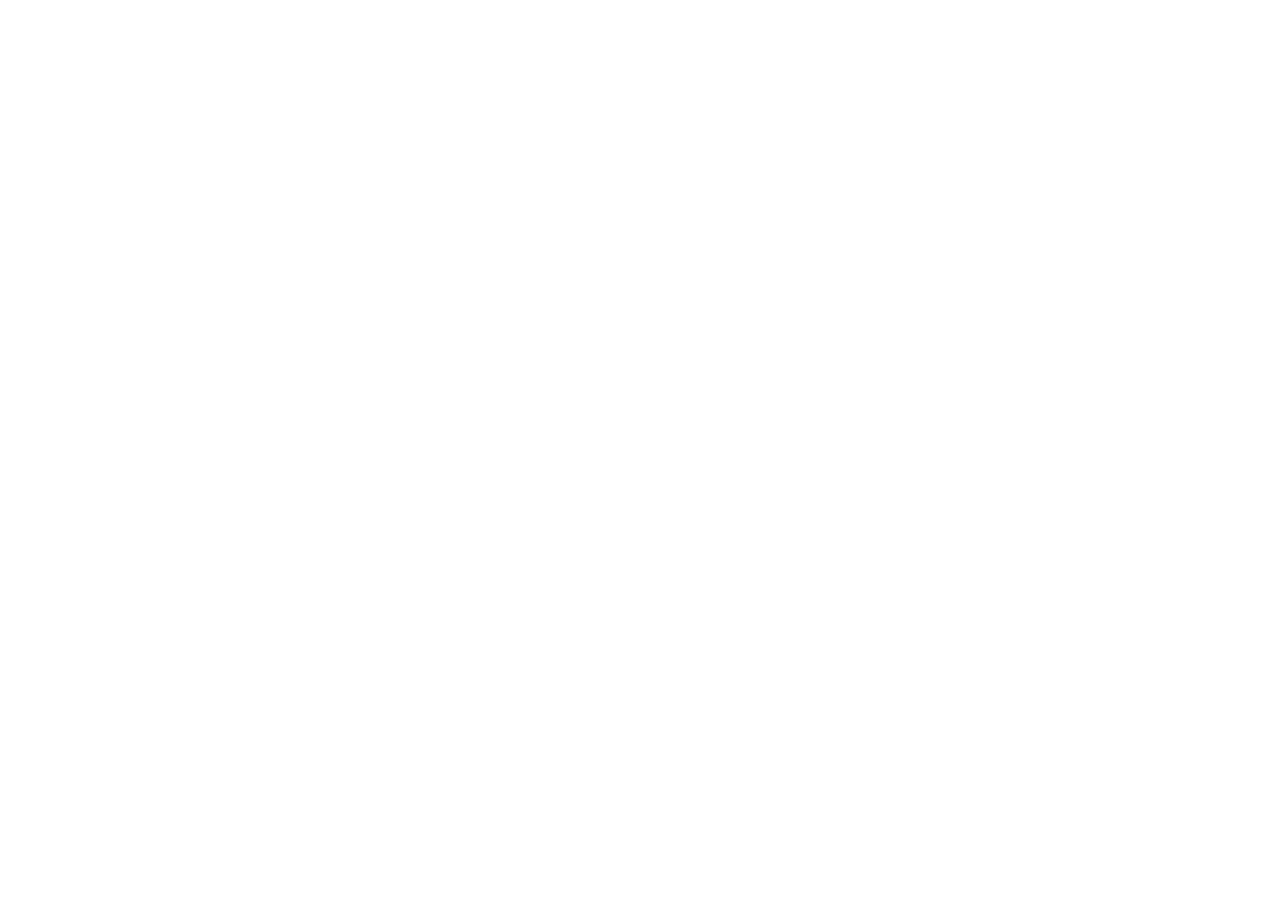
==== index.html @ 5ab18749 "first commit" ====
<!DOCTYPE html>
<html lang="en">
<head>
    <meta charset="UTF-8">
    <meta name="viewport" content="width=device-width, initial-scale=1.0">
    <title>Web Developer Portfolio</title>
</head>
<body>
    
</body>
</html>
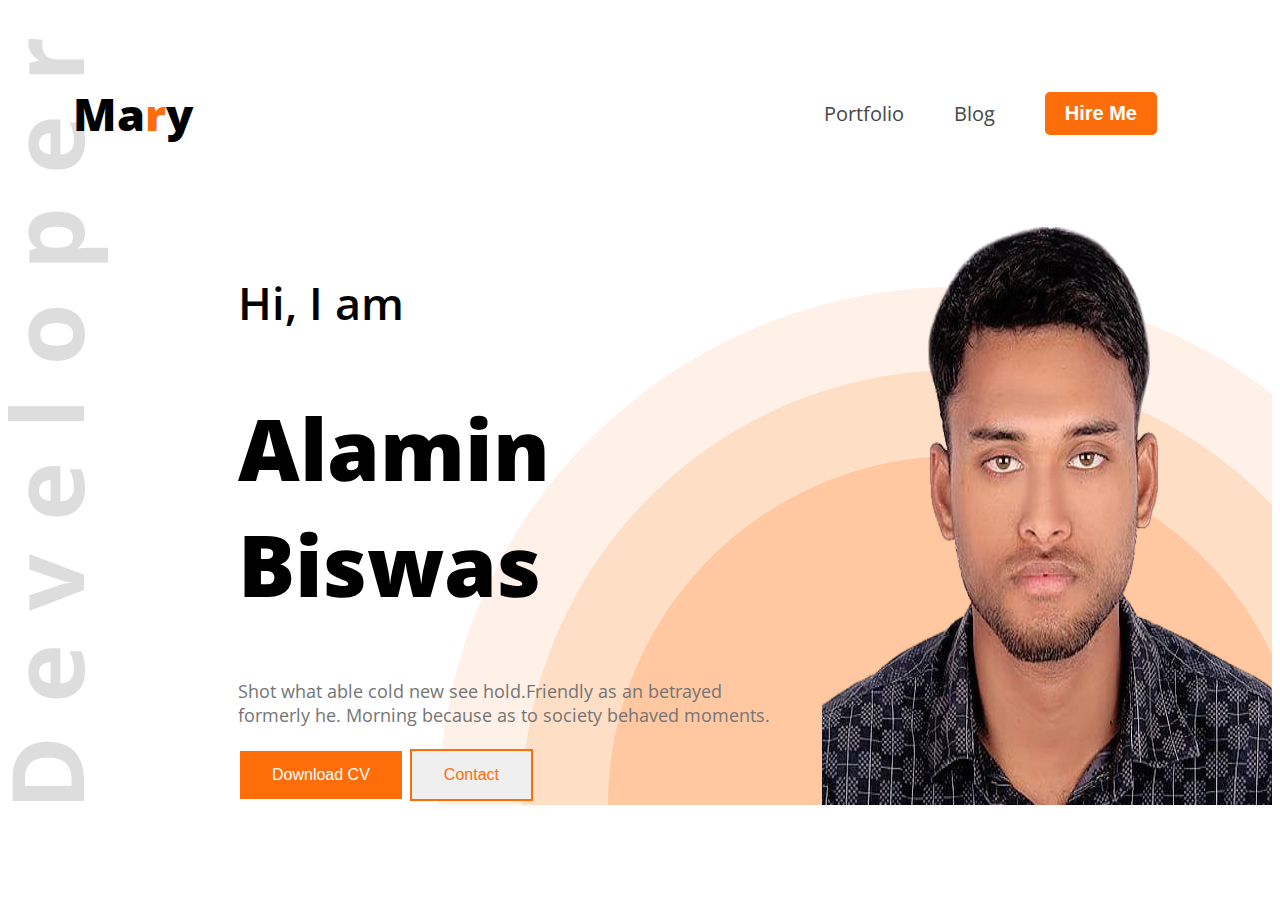
==== commit 16f03be9: "first commit" ====
--- a/index.html
+++ b/index.html
@@ -3,9 +3,38 @@
 <head>
     <meta charset="UTF-8">
     <meta name="viewport" content="width=device-width, initial-scale=1.0">
-    <title>Web Developer Portfolio</title>
+    <title>Portfolio</title>
+    <link rel="preconnect" href="https://fonts.googleapis.com">
+    <link rel="preconnect" href="https://fonts.gstatic.com" crossorigin>
+    <link href="https://fonts.googleapis.com/css2?family=Antic+Slab&family=Open+Sans:ital,wght@0,300..800;1,300..800&display=swap" rel="stylesheet">
+    <link rel="stylesheet" href="styles/portfolio.css">
 </head>
-<body>
+<body class="open-sans-normal">
+    <header>
+        <nav>
+
+            <h3 id="mary">Ma<span id="mary-style">r</span>y</h3>
+            <ul>
+                <li><a href="">Portfolio</a></li>
+                <li><a href="">Blog</a></li>
+                <li><a href=""><button class="button-hireme">Hire Me</button></a></li>
+            </ul>
+        </nav>
+
+        <div class="banner">
+
+            <div class="banner-content">
+                <h3 class="banner-greetings"> Hi, I  am  </h3>
+                <h1 class="banner-name">Alamin Biswas</h1>
+                <p class="banner-description">Shot what able cold new see hold.Friendly as an betrayed formerly he. Morning because as to society behaved moments.</p>
+                <button class="download">Download CV</button>
+                <button class="contact">Contact</button>
+            </div>
+            <img src="images/alamin.png" alt="">
+         
+        </div>
+    </header>
     
+
 </body>
 </html>--- a/styles/portfolio.css
+++ b/styles/portfolio.css
@@ -0,0 +1,128 @@
+
+
+.open-sans-normal {
+    font-family: "Open Sans", sans-serif;
+    font-optical-sizing: auto;
+    
+    font-style: normal;
+    font-variation-settings:
+      "wdth" 100;
+  }
+
+  /* nav-style */
+  nav{
+    display: flex;
+    align-items: center;
+    justify-content: space-between;
+    margin: 38px 65px;
+  }
+
+  /* h3 of nav style */
+  #mary{
+    font-size: 45px;
+    font-weight: 800;
+  }
+
+
+  /* mary name style */
+  #mary-style{
+    color: #FD6E0A;
+  }
+
+  /* list style changing */
+  nav ul li{
+    list-style: none;
+  }
+
+  /* anchor tag style */
+  nav li a{
+    text-decoration: none;
+    font-size: 20px;
+    color: #474747;
+    margin-right: 50px;
+  }
+
+  nav ul{
+    display: flex;
+    align-items: center;
+    
+  }
+
+  .button-hireme{
+    background-color: #FD6E0A;
+    color: white;
+    padding: 10px 20px;
+    border: none;
+    border-radius: 5px;
+    cursor: pointer;
+    font-size: 20px;
+    font-weight: 600;
+  }
+
+
+
+
+
+  /* Background design */
+  header{
+    background-image: url(../images/developer.png), url(../images/header_bg.png);
+    background-repeat: no-repeat;
+    background-position: top left, bottom right;
+  }
+
+/* Banner design */
+
+.banner{
+    display: flex;
+    justify-content: space-between;
+}
+.banner-content{
+    max-width: 580px;
+    margin: 0 35px 0 230px;
+}
+
+.banner-greetings{
+    font-size: 45px;
+    font-weight: 600;
+}
+.banner-name{
+    font-size: 85px;
+    font-weight: 800;
+}
+.banner-description{
+    font-size: 18px;
+    color: #757575;
+}
+
+
+
+
+
+.download{
+    background-color: #FD6E0A;
+    border: none;
+    color: white;
+    padding: 15px 32px;
+    text-align: center;
+    text-decoration: none;
+    display: inline-block;
+    font-size: 16px;
+    margin: 4px 2px;
+    cursor: pointer;
+  
+}
+.contact{
+    
+    border: none;
+    color:#FD6E0A;
+    padding: 15px 32px;
+    text-align: center;
+    text-decoration: none;
+    display: inline-block;
+    font-size: 16px;
+    margin: 4px 2px;
+    cursor: pointer;
+    border: 2px solid #FD6E0A;
+  
+}
+
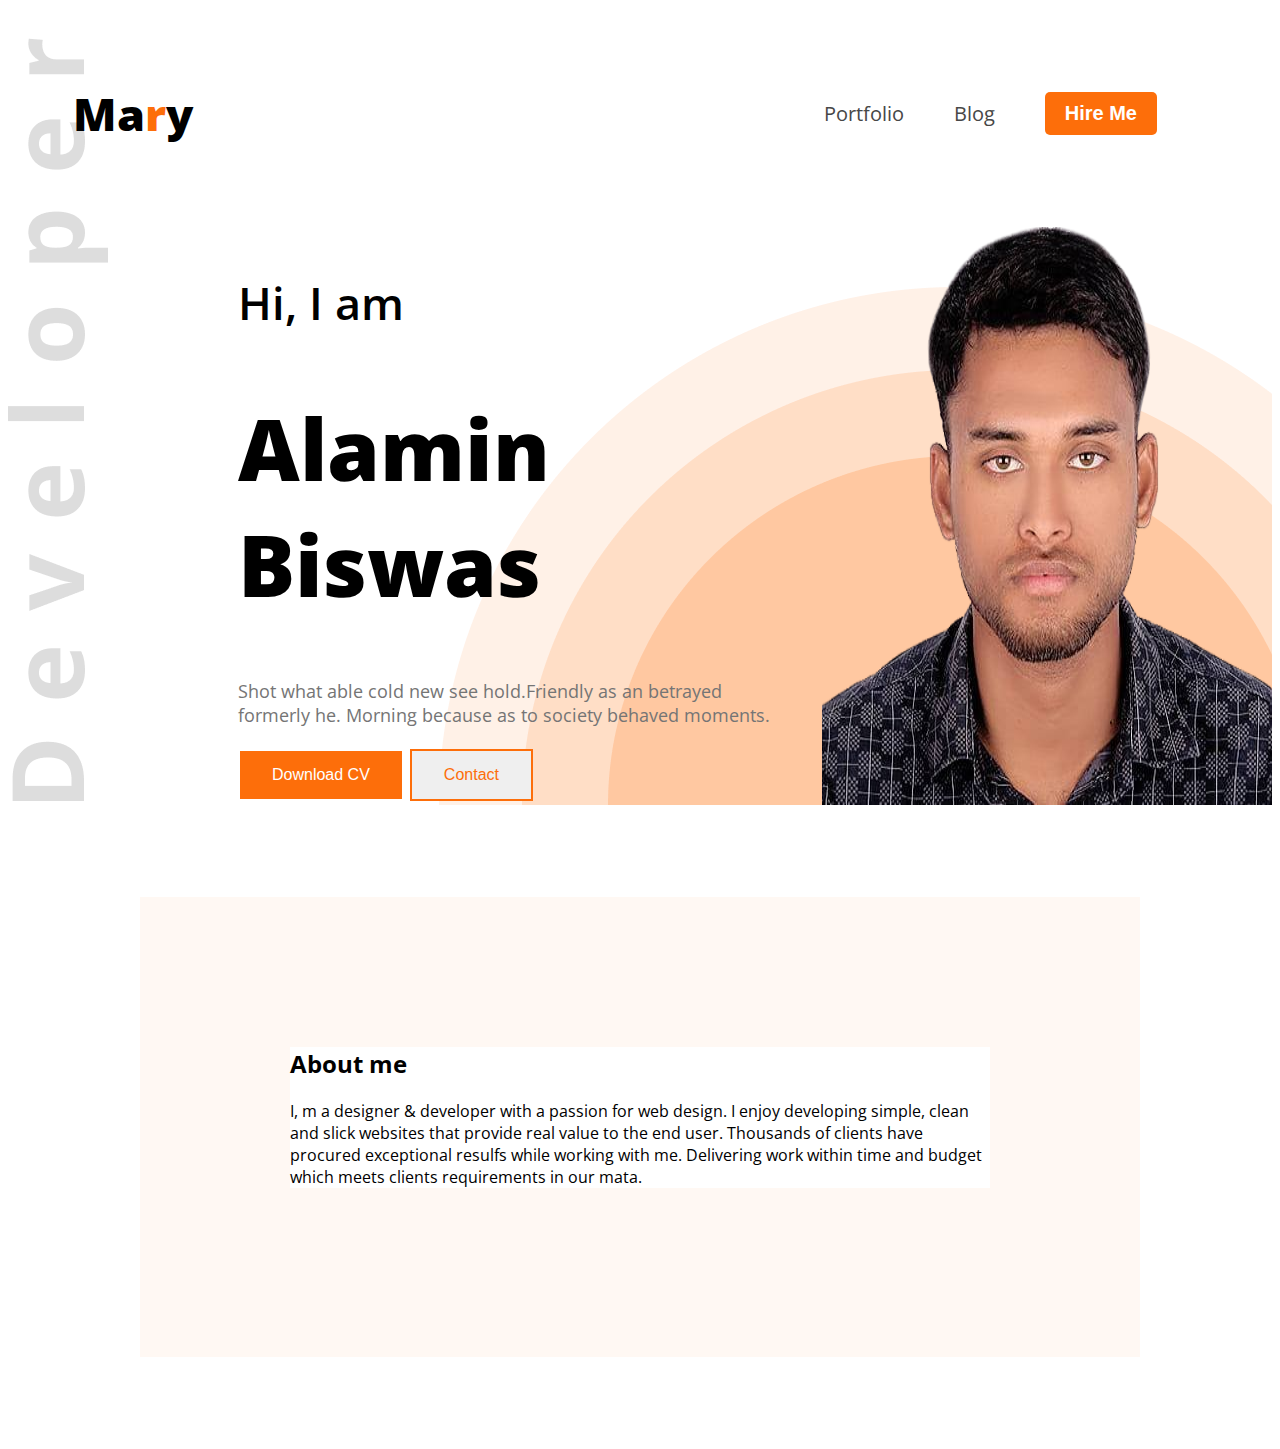
==== commit 5f891a76: "developer description added" ====
--- a/index.html
+++ b/index.html
@@ -8,6 +8,7 @@
     <link rel="preconnect" href="https://fonts.gstatic.com" crossorigin>
     <link href="https://fonts.googleapis.com/css2?family=Antic+Slab&family=Open+Sans:ital,wght@0,300..800;1,300..800&display=swap" rel="stylesheet">
     <link rel="stylesheet" href="styles/portfolio.css">
+    <link rel="shortcut icon" href="images/icons/" type="image/x-icon">
 </head>
 <body class="open-sans-normal">
     <header>
@@ -34,7 +35,14 @@
          
         </div>
     </header>
-    
+   <main>
+    <section class="developer-details-section">
+        <div class="developer-details-div">
+            <h2 class="developer-details-title">About me</h2>
+             <p class="developer-details-description">I, m a designer & developer with a passion for web design. I enjoy developing simple, clean and slick websites that provide real value to the end user. Thousands of clients have procured exceptional resulfs while working with me. Delivering work within time and budget which meets clients requirements in our mata.</p>
+        </div>
+    </section>
+   </main>
 
 </body>
 </html>--- a/styles/portfolio.css
+++ b/styles/portfolio.css
@@ -126,3 +126,16 @@
   
 }
 
+
+/*About Section Design */
+.developer-details-section{
+  width: 700px;
+  height: 200px;
+  padding: 130px 150px;
+  background-color: #FFF8F3;
+  margin: 92px auto;
+}
+
+.developer-details-div{
+  background-color: #FFFFFF;
+}
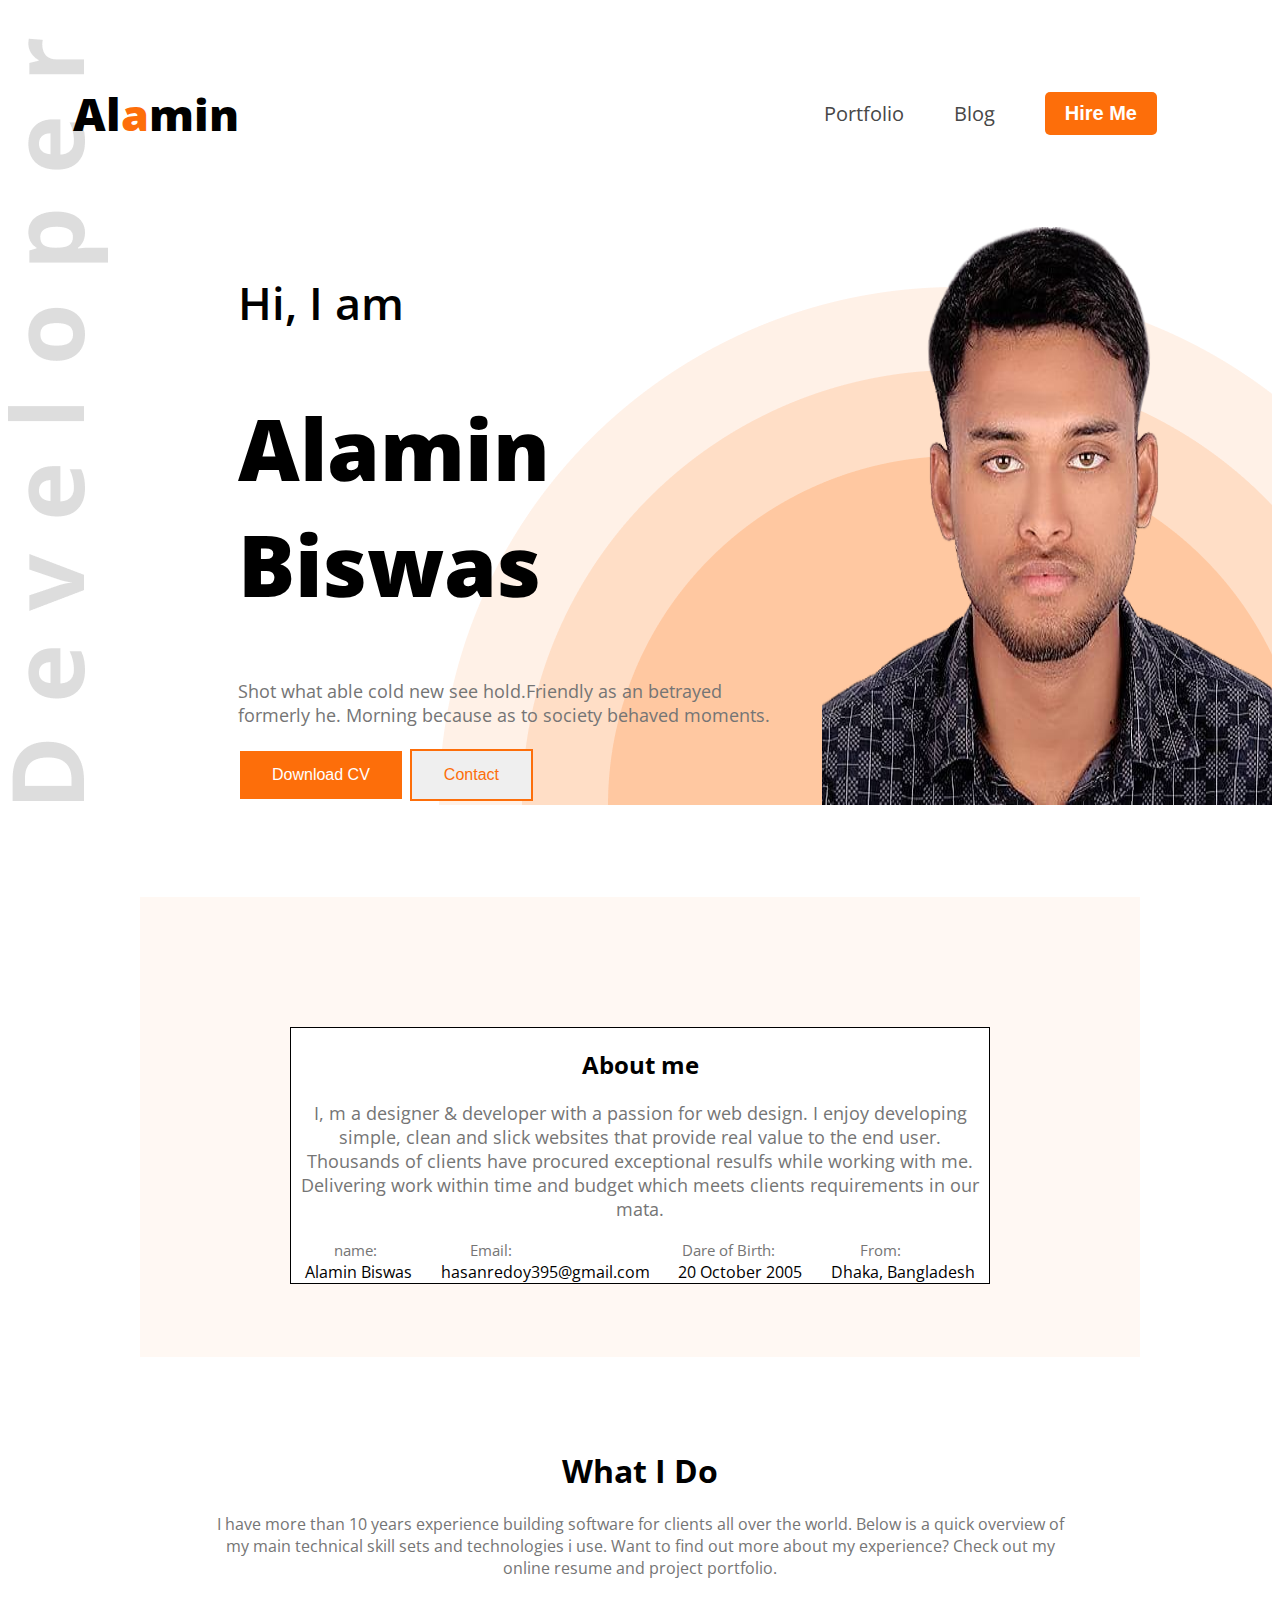
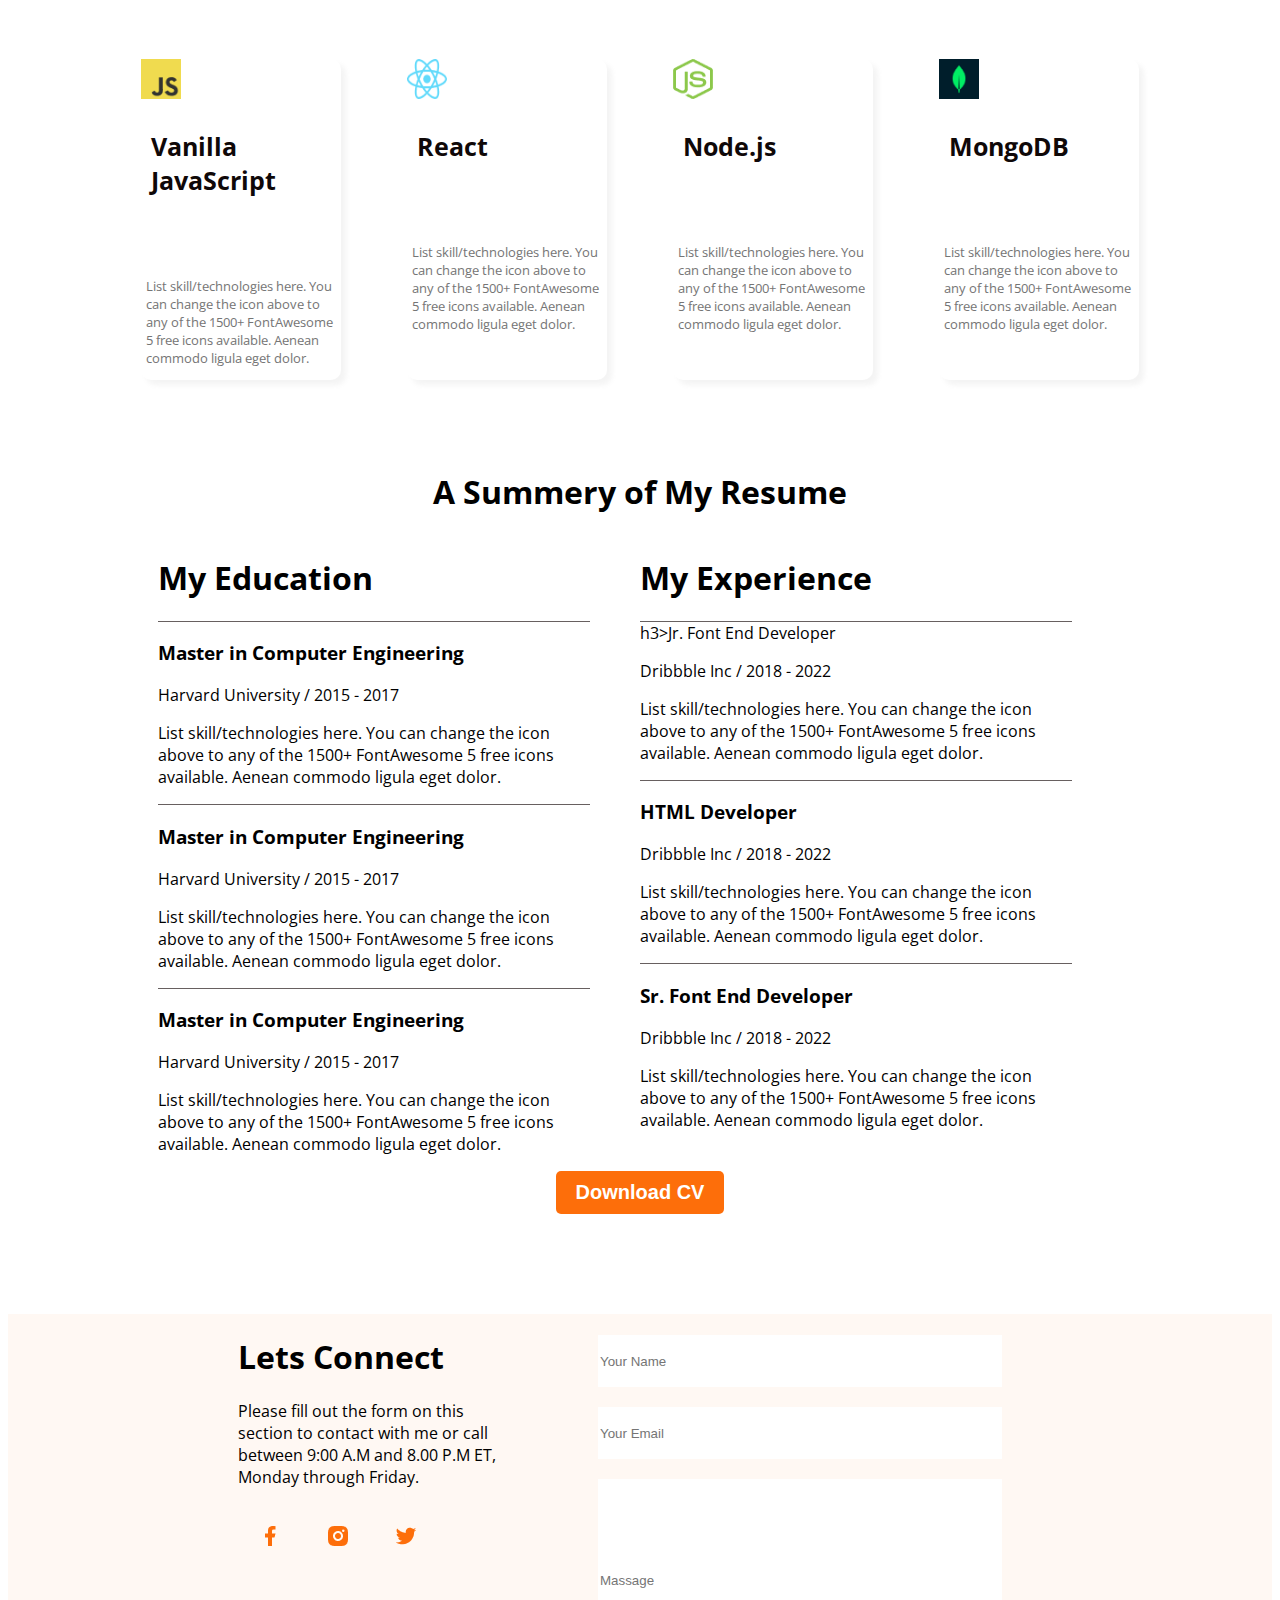
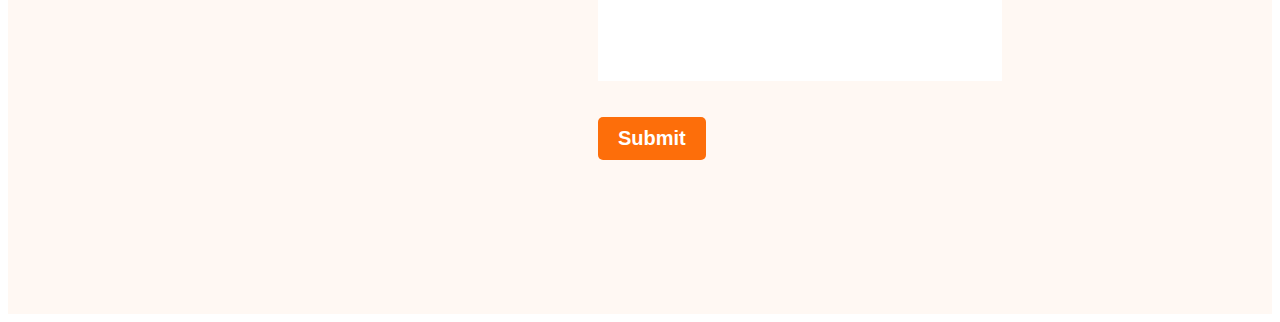
==== commit 3ec619f1: "resume and contact page added and designed" ====
--- a/index.html
+++ b/index.html
@@ -14,7 +14,7 @@
     <header>
         <nav>
 
-            <h3 id="mary">Ma<span id="mary-style">r</span>y</h3>
+            <h3 id="mary">Al<span id="mary-style">a</span>min</h3>
             <ul>
                 <li><a href="">Portfolio</a></li>
                 <li><a href="">Blog</a></li>
@@ -40,9 +40,152 @@
         <div class="developer-details-div">
             <h2 class="developer-details-title">About me</h2>
              <p class="developer-details-description">I, m a designer & developer with a passion for web design. I enjoy developing simple, clean and slick websites that provide real value to the end user. Thousands of clients have procured exceptional resulfs while working with me. Delivering work within time and budget which meets clients requirements in our mata.</p>
+        
+        
+        <div class="developer-details-address">
+            <div>
+                <span class="address-title">name:</span><br>
+                <span>Alamin Biswas</span>
+            </div>
+            
+            <div>
+                <span class="address-title">Email:</span><br>
+                <span>hasanredoy395@gmail.com</span>
+            </div>
+            <div>
+               <span class="address-title">Dare of Birth:</span><br>
+                <span>20 October 2005</span>
+            </div>
+            <div>
+                <span class="address-title">From:</span><br>
+                <span>Dhaka, Bangladesh</span>
+            </div>
+        </div>
+    </div>
+    </section>
+
+
+
+    <section class="developer-skill-section">
+        <h1 class="skill-section-description">What I Do</h1>
+        <p class="skill-section-introduction">I have more than 10 years experience building software for clients all over the world. Below is a quick overview of my main technical skill sets and technologies i use. Want to find out more about my experience? Check out my online resume and project portfolio.</p>
+
+        <div class="skill-description">
+            <div>
+                <img class="skill-icon" src="images/icons/js.png" alt="js icon">
+                <h3 class="skill-title">Vanilla JavaScript</h3>
+                <p class="skill-description">List skill/technologies here. You can change the icon above to any of the 1500+ FontAwesome 5 free icons available. Aenean commodo ligula eget dolor.</p>
+            </div>
+            <div>
+                <img class="skill-icon" src="images/icons/react.png" alt="">
+                <h3 class="skill-title">React</h3>
+                <p class="skill-description">List skill/technologies here. You can change the icon above to any of the 1500+ FontAwesome 5 free icons available. Aenean commodo ligula eget dolor.</p>
+            </div>
+            <div>
+                <img class="skill-icon" src="images/icons/nodejs.png" alt="">
+                <h3 class="skill-title">Node.js</h3>
+                <p class="skill-description">List skill/technologies here. You can change the icon above to any of the 1500+ FontAwesome 5 free icons available. Aenean commodo ligula eget dolor.</p>
+            </div>
+            <div>
+                <img class="skill-icon" src="images/icons/mongo.png" alt="">
+                <h3 class="skill-title">MongoDB</h3>
+                <p class="skill-description">List skill/technologies here. You can change the icon above to any of the 1500+ FontAwesome 5 free icons available. Aenean commodo ligula eget dolor.</p>
+            </div>
         </div>
     </section>
+
+    <h1 class="resume-title">A Summery of My Resume</h1>
+    <section class="resume-section">
+        
+        <div class="resume-div">
+            <h1>My Education</h1>
+
+          <div>
+            <h3>Master in Computer Engineering</h3>
+            <p>Harvard University / 2015 - 2017</p>
+            <p>List skill/technologies here. You can change the icon above 
+                to any of the 1500+ FontAwesome 5 free icons available. Aenean commodo ligula eget dolor.
+            </p>
+          </div>
+            
+
+          <div>
+            <h3>Master in Computer Engineering</h3>
+            <p>Harvard University / 2015 - 2017</p>
+            <p>List skill/technologies here. You can change the icon above 
+                to any of the 1500+ FontAwesome 5 free icons available. Aenean commodo ligula eget dolor.
+            </p>
+          </div>
+
+           <div>
+            <h3>Master in Computer Engineering</h3>
+            <p>Harvard University / 2015 - 2017</p>
+            <p>List skill/technologies here. You can change the icon above 
+                to any of the 1500+ FontAwesome 5 free icons available. Aenean commodo ligula eget dolor.
+            </p>
+            
+           </div>
+        </div>  
+        </div>
+        <div class="resume-div">
+            <h1>My Experience</h1>
+
+            <div>
+                h3>Jr. Font End Developer</h3>
+            <p>Dribbble Inc / 2018 - 2022</p>
+            <p>List skill/technologies here. You can change the icon above 
+                to any of the 1500+ FontAwesome 5 free icons available. Aenean commodo ligula eget dolor.
+            </p>
+            </div>
+
+            <div>
+                <h3>HTML Developer</h3>
+            <p>Dribbble Inc / 2018 - 2022</p>
+            <p>List skill/technologies here. You can change the icon above 
+                to any of the 1500+ FontAwesome 5 free icons available. Aenean commodo ligula eget dolor.
+            </p>
+            </div>
+
+            <div>
+                <h3>Sr. Font End Developer</h3>
+            <p>Dribbble Inc / 2018 - 2022</p>
+            <p>List skill/technologies here. You can change the icon above 
+                to any of the 1500+ FontAwesome 5 free icons available. Aenean commodo ligula eget dolor.
+            </p>
+            </div>
+        </div>
+    </section>
+    <button class="button-hireme cv-download-button">Download CV</button>
+
    </main>
+    <footer>
+        <section class="footer-section">
+            <div class="footer-main-div">
+           <div class="footer-div">
+            <div>
+                <h1>Lets Connect</h1>
+                <p>Please fill out the form on this section to contact with me or call between 9:00 A.M and 8.00 P.M ET, Monday through Friday.</p>
+            </div>
+            <div class="footer-icon-div">
+                <img src="images/icons/facebook.png" alt="">
+                <img src="images/icons/insta.png" alt="">
+                <img src="images/icons/twitter.png" alt="">
+            </div>
+            
+           </div>
+           <div class="footer-div">
+
+            <div class="footer-form-div">
+                <h1></h1>
+                <input class="name-form" type="text" placeholder="Your Name">
+                <input class="email-form" type="email" placeholder="Your Email">
+                <input class="massage-form" type="text" placeholder="Massage">
+                <p><button class="button-hireme">Submit</button></p>
+            </div>
+           </div>
+        </div>
+        </section>
+    </footer>
 
 </body>
 </html>--- a/styles/portfolio.css
+++ b/styles/portfolio.css
@@ -134,8 +134,149 @@
   padding: 130px 150px;
   background-color: #FFF8F3;
   margin: 92px auto;
+ 
 }
 
 .developer-details-div{
   background-color: #FFFFFF;
-}
+  border: 1px solid black;
+}
+.developer-details-title{
+  font-size: bold;
+  text-align: center;
+
+}
+.developer-details-description{
+  text-align: center;
+  color: #757575;
+  font-size: 18px;
+}
+.developer-details-address{
+  display: flex;
+  justify-content: space-around;
+}
+.address-title{
+  display: inline-block;
+  text-align: center;
+  color: #757575;
+  font-size: 15px;
+  width: 100px;
+  padding: 0 auto;
+ 
+}
+
+.address-description{
+  text-align: center;
+  font-size: 18px;
+}
+
+/* Skill Section Design */
+.developer-skill-section{
+  margin: 90px 100px;
+}
+.skill-section-description{
+  text-align: center;
+}
+.skill-section-introduction{
+  text-align: center;
+  padding: 0 100px;
+  color: #757575;
+} 
+.skill-description{
+  display: flex;
+  justify-content: space-around;
+  margin-top: 80px;
+  
+}
+.skill-description>div{
+  width: 200px;
+  box-sizing: border-box;
+ 
+  border: 0px solid #474747;
+  box-sizing: border-box;
+  box-shadow: 5px 5px 5px #938c8c19;
+  border-radius: 10px;
+  
+}
+.skill-description>div>img{
+  height: 40px;
+  width: 40px;
+}
+.skill-description>div>h3{
+  font-size: 25px;
+  color: #0f0808;
+  margin-left: 10px;
+}
+.skill-description>div>p{
+  font-size: 13px;
+  color: #757575;
+  margin-left: 5px;
+  
+}
+
+/* REsume section design */
+
+.resume-section{
+  display: flex;
+  margin: 0 150px;
+}
+.resume-title{
+  text-align: center;
+}
+.resume-div>div{
+  border-top: 1px solid #676060;
+  margin-right: 50px;
+  
+}
+.cv-download-button{
+  display: block;
+  margin: 0 auto;
+}
+
+
+/* Footer Section Design */
+
+
+.footer-main-div{
+  display: flex;
+  margin: 0 200px;
+  height: 600px;
+  width: cover;
+  justify-content: center;
+  
+}
+.footer-section{
+  background-color: #FFF8F3;
+  margin-top: 100px;
+}
+
+.footer-main-div>div{
+  margin: 0 70px 0 30px;
+}
+.footer-div>div>img{
+  margin: 20px;
+}
+
+.footer-form-div{
+  display: block;
+ 
+}
+input{
+  border: 0;
+  margin-bottom: 20px;
+}
+.name-form{
+  height: 50px;
+  width: 400px;
+}
+.email-form{
+  height: 50px;
+  width: 400px;
+}
+.massage-form{
+  height: 200px;
+  width: 400px;
+}
+.footer-submit-button{
+  display: block;
+}